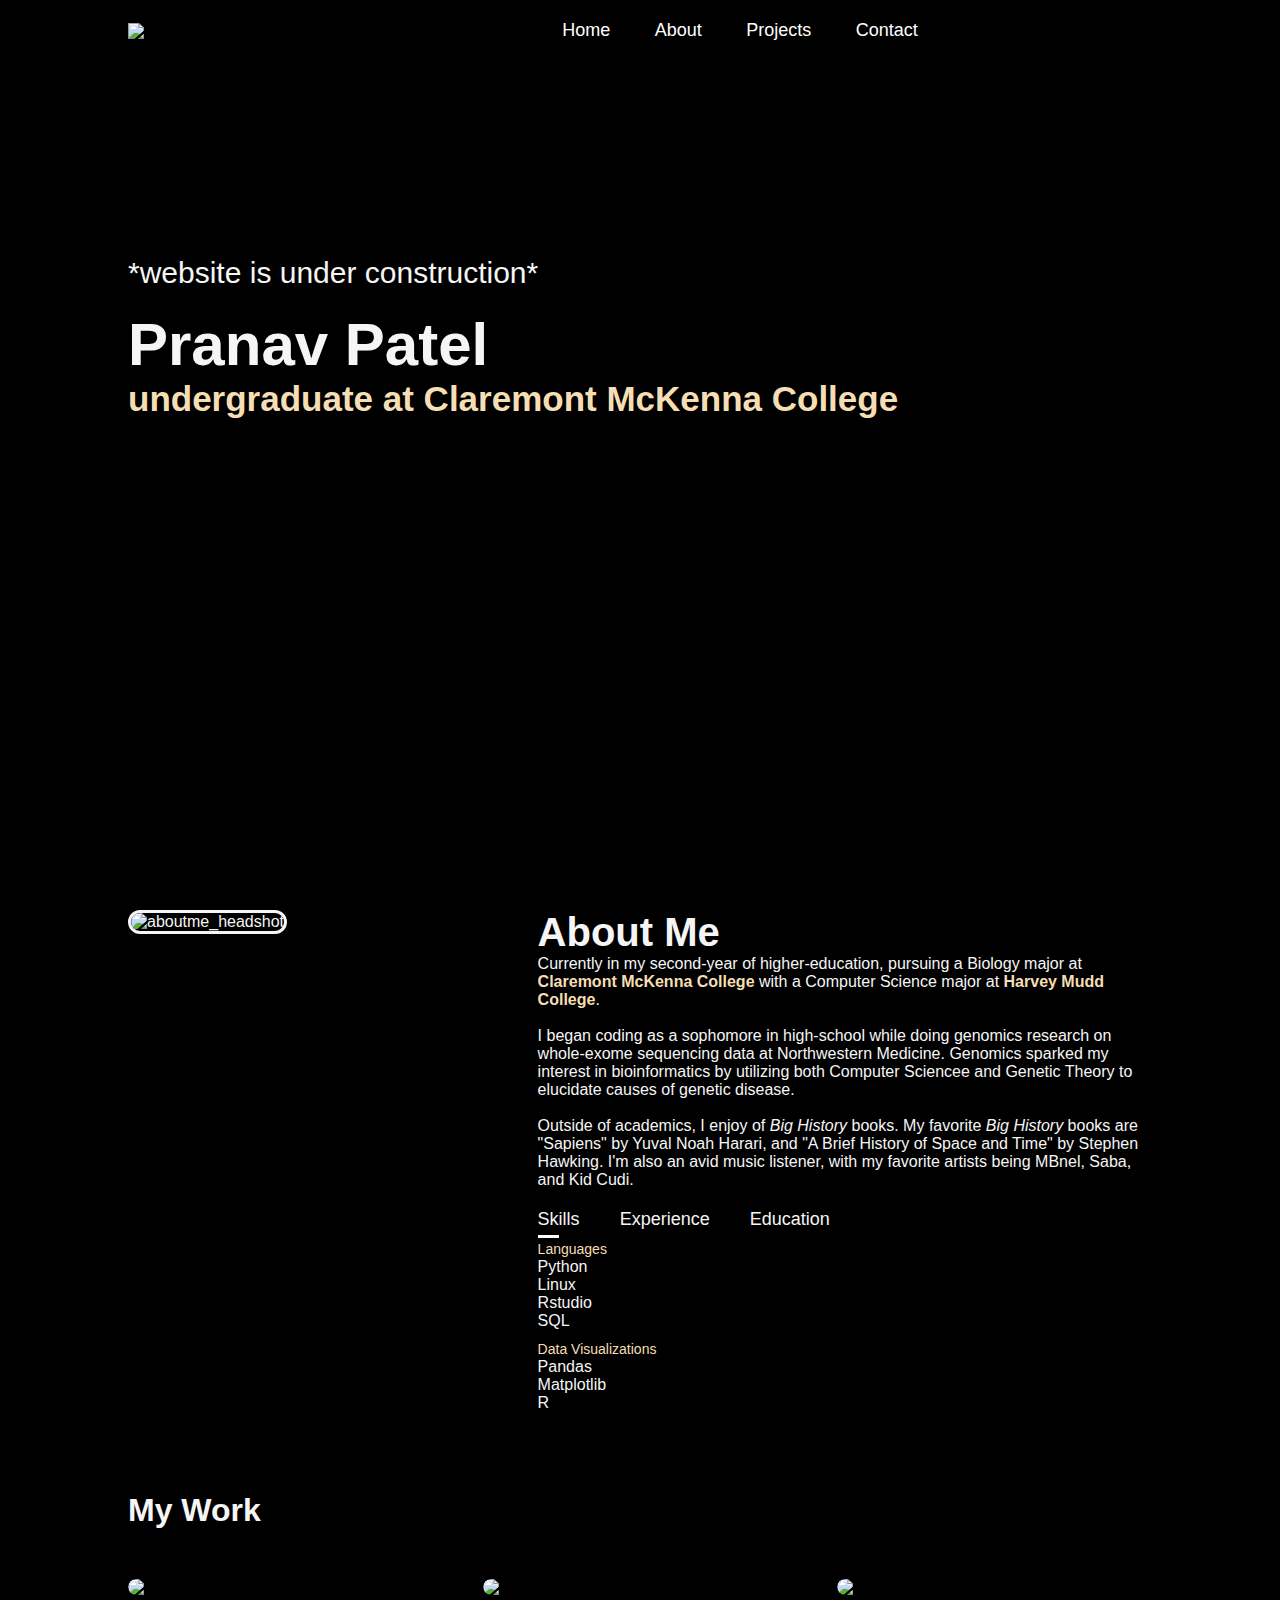
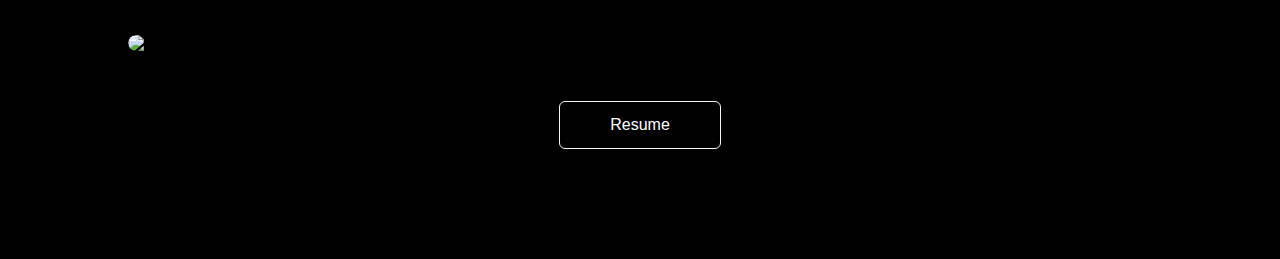
==== pranav.html @ f03106a2 "Add files via upload" ====
<!DOCTYPE html>
<html lang="en">
<head>
    <meta charset="UTF-8">
    <meta http-equiv="X-UA-Compatible", content="IE-edge">
    <meta name="viewport" content="width=device-width, initial-scale=1.0">
    <link rel="stylesheet" href="pranav.css">
    <title>Pranav Patel</title>
</head>
<body>
<div id="header">
    <div class="container">
        <nav>
            <img src="images/logo.png" class="logo">
            <ul id="top_menu">
                <li><a href="">Home</a></li>
                <li><a href="">About</a></li>
                <li><a href="">Projects</a></li>
                <li><a href="">Contact</a></li>
                <i class="fas fa-times" onclick="closemenu()"></i>
            </ul>
            <i class="fas fa-bars" onclick="openmenu()"></i>
        </nav>
        <div class="header_subtitle">
            <p>*website is under construction*</p>
            <h1>Pranav Patel</h1>
            <h2>undergraduate at Claremont McKenna College</h2>
        </div>
    </div>
</div>


<div id="about_me">
    <div class="container">
        <div class="aboutme1">
            <div class="about_headshot">
                <img src="images/aboutShot.jpg" alt="aboutme_headshot">
            </div>
            <div class="about_column2">
                <h1 class="about_head">About Me</h1>
                <p>
                    Currently in my second-year of higher-education, pursuing a Biology major at <b>Claremont McKenna College</b> with a Computer Science major at <b>Harvey Mudd College</b>. 
                    <br><br>
                    I began coding as a sophomore in high-school while doing genomics research on whole-exome sequencing data at Northwestern Medicine. Genomics sparked my interest in bioinformatics by utilizing both Computer Sciencee and Genetic Theory to elucidate causes of genetic disease. 
                    <br><br>
                    Outside of academics, I enjoy of <i>Big History </i> books. My favorite <i>Big History </i> books are "Sapiens" by Yuval Noah Harari, and "A Brief History of Space and Time" by Stephen Hawking. I'm also an avid music listener, with my favorite artists being MBnel, Saba, and Kid Cudi.
                </p>

                <div class="about_tabs">
                    <p class="about_tab_func on-tab" onclick="opentab('skills')" >Skills</p>
                    <p class="about_tab_func" onclick="opentab('experience')" >Experience</p>
                    <p class="about_tab_func" onclick="opentab('education')" >Education</p>
                </div>

                <div class="tab_container on-link" id="skills">
                    <ul>
                        <li><span>Languages</span><br>Python<br>Linux<br>Rstudio<br>SQL</li>
                        <li><span>Data Visualizations</span><br>Pandas<br>Matplotlib<br>R</li>
                    </ul>
                </div>

                <div class="tab_container" id="experience">
                    <ul>
                        <li><span>Research Intern, Northwestern Medicine, Department of Neurology '21-'23</span><br>Genomic Pipeline Development<br>Pipeline Automation<br>Data Visualizations<br>Big Data Analysis
                        </li>
                        <li><span>Student Connection, Claremont McKenna College</span><br>Data Analysis<br>Client-faced software development
                        </li>
                    </ul>
                </div>

                <div class="tab_container" id="education">
                    <ul>
                        <li><span>Claremont McKenna College '26</span><br>B.S. in Molecular Biology</li>
                        <li><span>Harvey Mudd College '26</span><br>B.S in Computer Science</li>
                        <li><span>Illinois Mathematics and Science Academy '22</span><br>High-school Diploma</li>
                    </ul>
                </div>
            </div>
        </div>
    </div>
</div>

<div id="portfolio">
    <div class="container">
        <h1 class="sub-title">My Work</h1>
        <div class="work-list">
            <div class="work">
                <img src="images/PRS.png">
                <div class="layer">
                    <h3>PRS thresholds analysis pipeline</h3>
                    <p>Pipeline generator for Rare-Variant PRS burden analysis, mostly automated</p>
                    <a href="https://github.com/drip2hardpanu/LubbeLab/tree/main/PRS"><i class="fas fa-external-link-alt"></i></a>
                </div>
            </div>
            <div class="work">
                <img src="images/dataProcessing.png">
                <div class="layer">
                    <h3>Stratification Pipeline</h3>
                    <p>Mostly automated Data Processing Pipeline: LOF inclusion, MAF stratification</p>
                    <a href="https://github.com/drip2hardpanu/LubbeLab/tree/main/DataProcessing"><i class="fas fa-external-link-alt"></i></a>
                </div>
            </div>
            <div class="work">
                <img src="images/qqPlot.png">
                <div class="layer">
                    <h3>Onset-stratification Pipeline</h3>
                    <p>Functions for stratification and investigation of genetic data dependent on onset; utilizes Pandas and Matplotlib.</p>
                    <a href="https://github.com/drip2hardpanu/LubbeLab/tree/main/Age-Stratification"><i class="fas fa-external-link-alt"></i></a>
                </div>
            </div>

            <div class="work">
                <img src="images/PD_GWAS_2022.png">
                <div class="layer">
                    <h3>Genome-Wide Association Study</h3>
                    <p>Presented at IMSAloquium 2022, downstream analyses presented at Japan Super Science Fair 2023</p>
                    <a href="https://docs.google.com/presentation/d/1Y6tyQueDBL2AmsDpgVbWooRtmVcG740E/edit?usp=sharing&ouid=107856188990542231533&rtpof=true&sd=true"><i class="fas fa-external-link-alt"></i></a>
                </div>
            </div>
        </div>
        <a href="https://drive.google.com/file/d/1cl5uzPCPrnouX1uGFLNiNd92ViCzpsr9/view?usp=sharing" class="btn">Resume</a>
    </div>
</div>

<script>
    var tabfuncs = document.getElementsByClassName("about_tab_func");
    var tabcontainers = document.getElementsByClassName("tab_container");

    function opentab(tabname){
        for(tabfunc of tabfuncs){
            tabfunc.classList.remove("on-tab");
        }
        for(tabcontainer of tabcontainers){
            tabcontainer.classList.remove("on-link"); 
        }

        event.currentTarget.classList.add("on-tab");
        document.getElementById(tabname).classList.add("on-link");
    }

</script>
</body>
</html>
---- pranav.css ----
/* Reset some default styles */
* {
    margin: 0;
    padding: 0;
    font-family: 'Lucida Sans', 'Lucida Sans Regular', 'Lucida Grande', 'Lucida Sans Unicode', Geneva, Verdana, sans-serif;
    box-sizing: border-box;
}

html{
    scroll-behavior: smooth;
}

/* Basic styling */
body {
    font-family: Georgia, 'Times New Roman', Times, serif;
    background: black;
    color: whitesmoke;
}

.logo{
    width: 200px;
}

#header{
    width: 100%;
    height: 100vh;
    background-image: url(images/headshot.jpg);
    background-position: cover;
    background-size: center;
    background-attachment: fixed;
}

.container{
    padding: 10px 10%;
}

nav{
    display: flex;
    align-items: center;
    justify-content: space-between;
    flex-wrap: wrap;
}

nav ul li{
    display: inline-block;
    list-style: none;
    margin: 10px 20px;
}

nav ul li a{
    color: #fff;
    text-decoration: none;
    font-size: 18px;
    position: relative;
}

nav ul li a::after{
    content: '';
    width: 0;
    height: 3px;
    background: wheat;
    position: absolute;
    left: 0;
    bottom: -6px;
    transition: 0.5s;
}

nav ul li a:hover::after{
    width: 100%;
}

.header_subtitle {
    margin-top: 20%;
    font-size: 30px;
}

.header_subtitle h1{
    font-size: 60px;
    margin-top: 20px;
    color: whitesmoke;
}

.header_subtitle h2{
    font-size: 35px;
    color: wheat;
}

/* about */
#about_me {
    color: whitesmoke;
}

.aboutme1{
    display: flex;
    justify-content: space-between;
    flex-wrap: wrap;
}

.about_headshot{
    flex-basis: 35%;
}

.about_headshot img{
    width: 100%;
    border-radius: 15px;
    border: 3px solid whitesmoke;
}

.about_column2{
    flex-basis: 60%;
    color: whitesmoke;
}

.about_column2 b{
    flex-basis: 60%;
    color: wheat;
}

.about_head{
    font-size: 40px;
    font-weight: 600;
    color: whitesmoke;
}

.about_tabs{
    display: flex;
    margin: 20px 0 0;
}

.about_tab_func{
    margin-right: 50px;
    font-size: 18px;
    font-weight: 500;
    cursor: pointer;
    position: relative;
}

.about_tab_func::after{
    content: '';
    width: 0;
    height: 3px;
    background: whitesmoke;
    position: absolute;
    left: 0;
    bottom: -8px;
    transition: 0.5s;
}

.about_tab_func.active-link::after{
    width: 50%;
}


.tab_container ul li{
    list-style: none;
    margin: 10px 0;
}
.tab_container ul li span{
    color: #b54769;
    font-size: 14px;
}

.tab-contents{
    display: none;
}
.tab-contents.active-tab{
    display: block;
}

.about_column2{
    grid-column: 2;
}


.about_tab_func{
    margin-right: 40px;
    font-size: 18px;
    font-weight: 500;
    cursor: pointer;
    position: relative;
}

.about_tab_func::after{
    contain: '';
    width: 0;
    height: 3px;
    background: white;
    position: absolute;
    left: 0;
    bottom: -8px;
    transition: 0.5s ;
}

.about_tab_func.on-tab::after{
    width: 50%;
}
.tab_container ul li{
    list-style: none;
    margin: 10px 0;
}

.tab_container ul li span{
    color: wheat;
    font-size: 14px;
}

.tab_container{
    display: none;
}

.tab_container.on-link{
    display:block;
}

/*portfolio*/

#portfolio{
    padding: 50px 0;
}
.work-list{
    display: grid;
    grid-template-columns: repeat(auto-fit, minmax(250px, 1fr));
    grid-gap: 40px;
    margin-top: 50px;
}
.work{
    border-radius: 10px;
    position: relative;
    overflow: hidden;
}
.work img{
    width: 100%;
    border-radius: 10px;
    display: block;
    transition: transform 0.5s;
}
.layer{
    width: 100%;
    height: 0;
    background: linear-gradient(rgba(0,0,0,0.6), black);
    border-radius: 10px;
    position: absolute;
    left: 0;
    bottom: 0;
    overflow: hidden;
    display: flex;
    align-items: center;
    justify-content: center;
    flex-direction: column;
    padding: 0 40px;
    text-align: center;
    font-size: 14px;
   transition: height 0.5s;
}
.layer h3{
    font-weight: 500;
    margin-bottom: 20px;
}
.layer a{
    margin-top: 20px;
    color: whitesmoke;
    text-decoration: none;
    font-size: 18px;
    line-height: 60px;
    background: #fff;
    width: 60px;
    height: 60px;
    border-radius: 50%;
    text-align: center;
}
.work:hover img{
    transform: scale(1.1);
}
.work:hover .layer{
    height: 100%;
}
.btn{
    display: block;
    margin: 50px auto;
    width: fit-content;
    border: 1px solid whitesmoke;
    padding: 14px 50px;
    border-radius: 6px;
    text-decoration: none;
    color: #fff;
    transition: background 0.5s;
}
.btn:hover{
    background: whitesmoke;
}
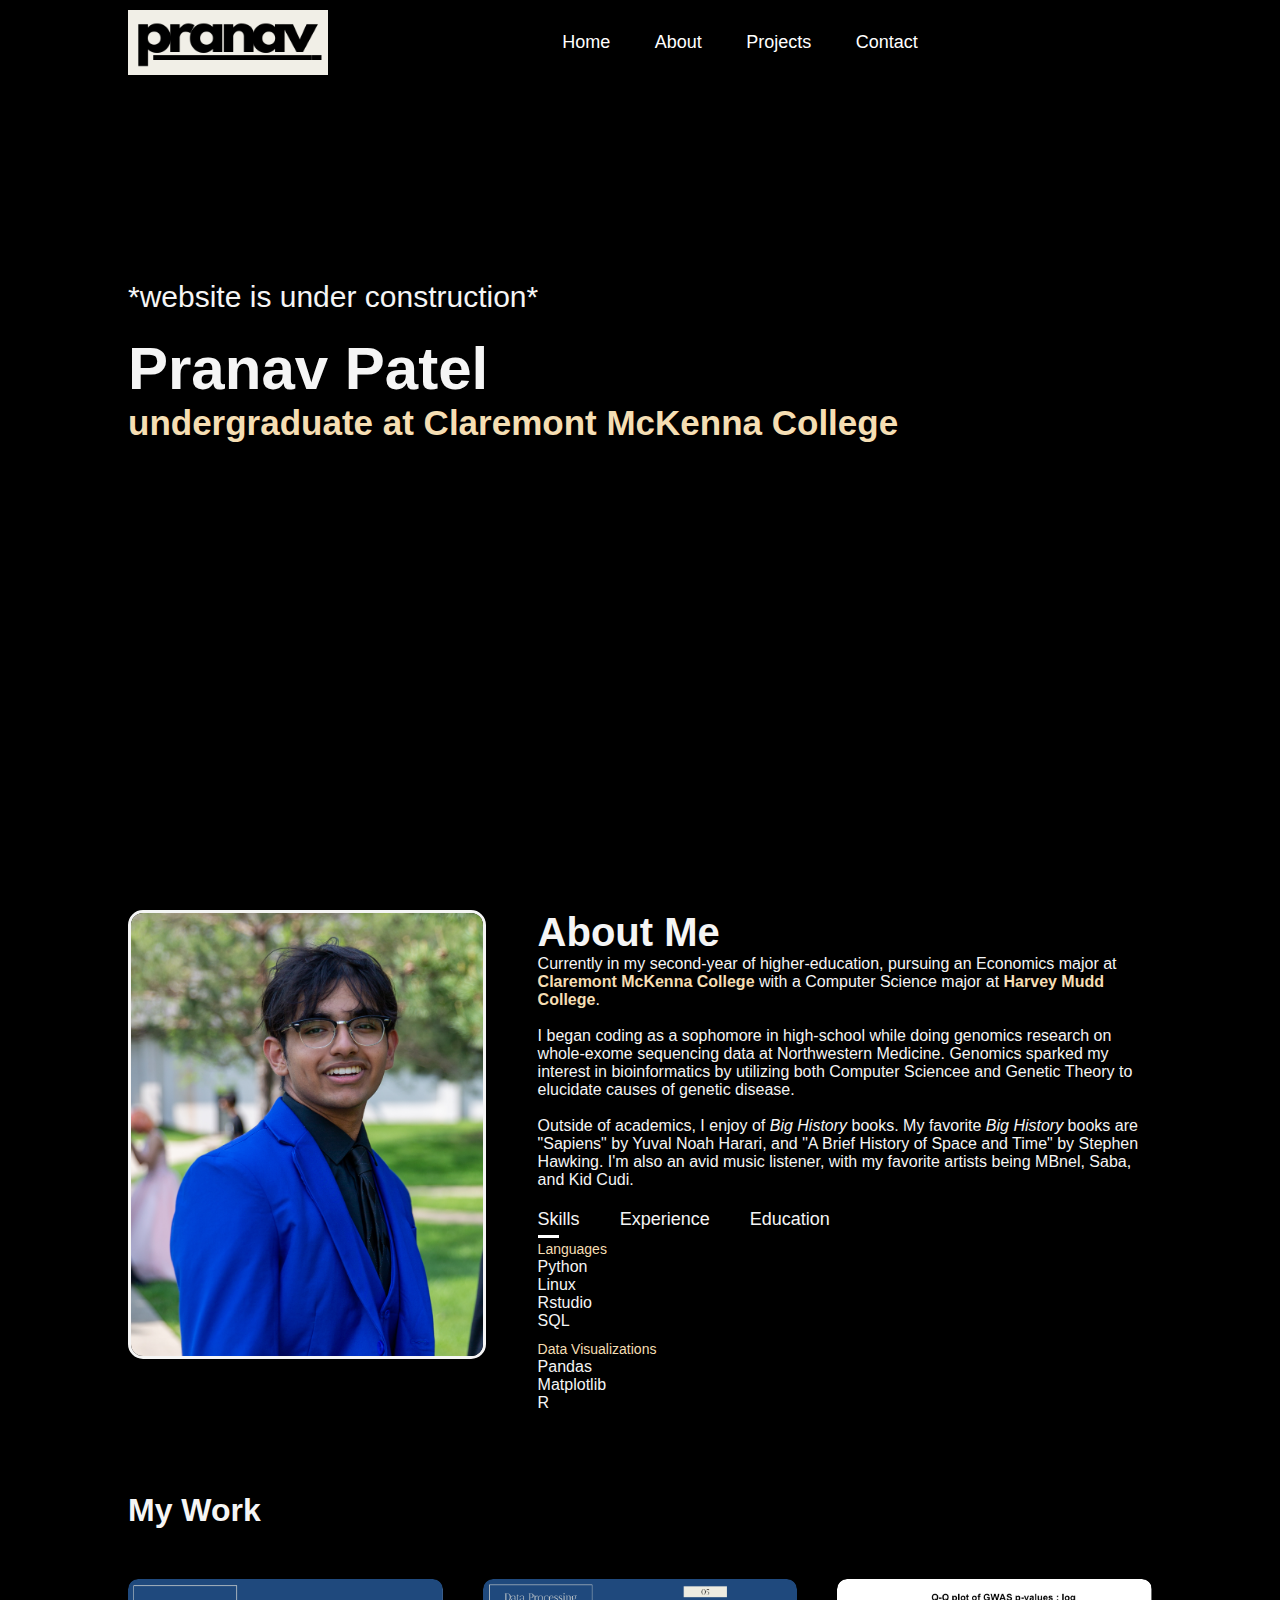
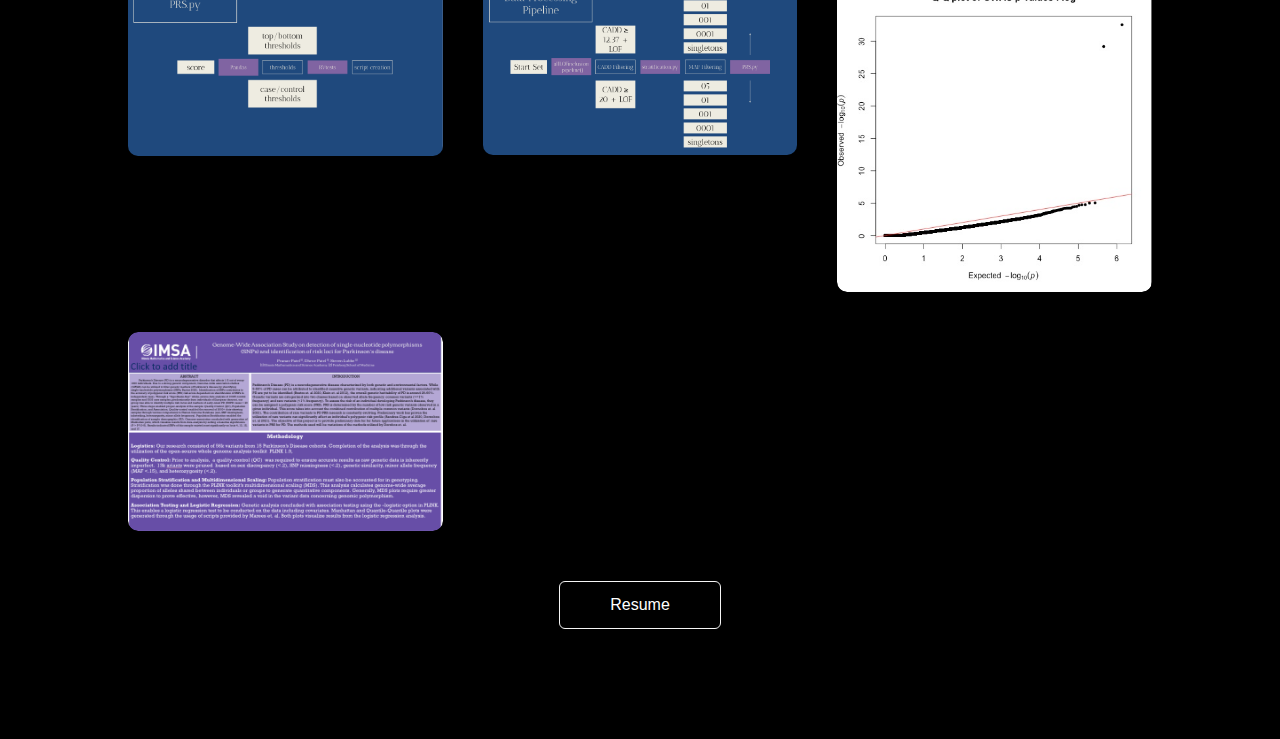
==== commit 5e17d568: "Update pranav.html" ====
--- a/pranav.html
+++ b/pranav.html
@@ -39,7 +39,7 @@
             <div class="about_column2">
                 <h1 class="about_head">About Me</h1>
                 <p>
-                    Currently in my second-year of higher-education, pursuing a Biology major at <b>Claremont McKenna College</b> with a Computer Science major at <b>Harvey Mudd College</b>. 
+                    Currently in my second-year of higher-education, pursuing an Economics major at <b>Claremont McKenna College</b> with a Computer Science major at <b>Harvey Mudd College</b>. 
                     <br><br>
                     I began coding as a sophomore in high-school while doing genomics research on whole-exome sequencing data at Northwestern Medicine. Genomics sparked my interest in bioinformatics by utilizing both Computer Sciencee and Genetic Theory to elucidate causes of genetic disease. 
                     <br><br>
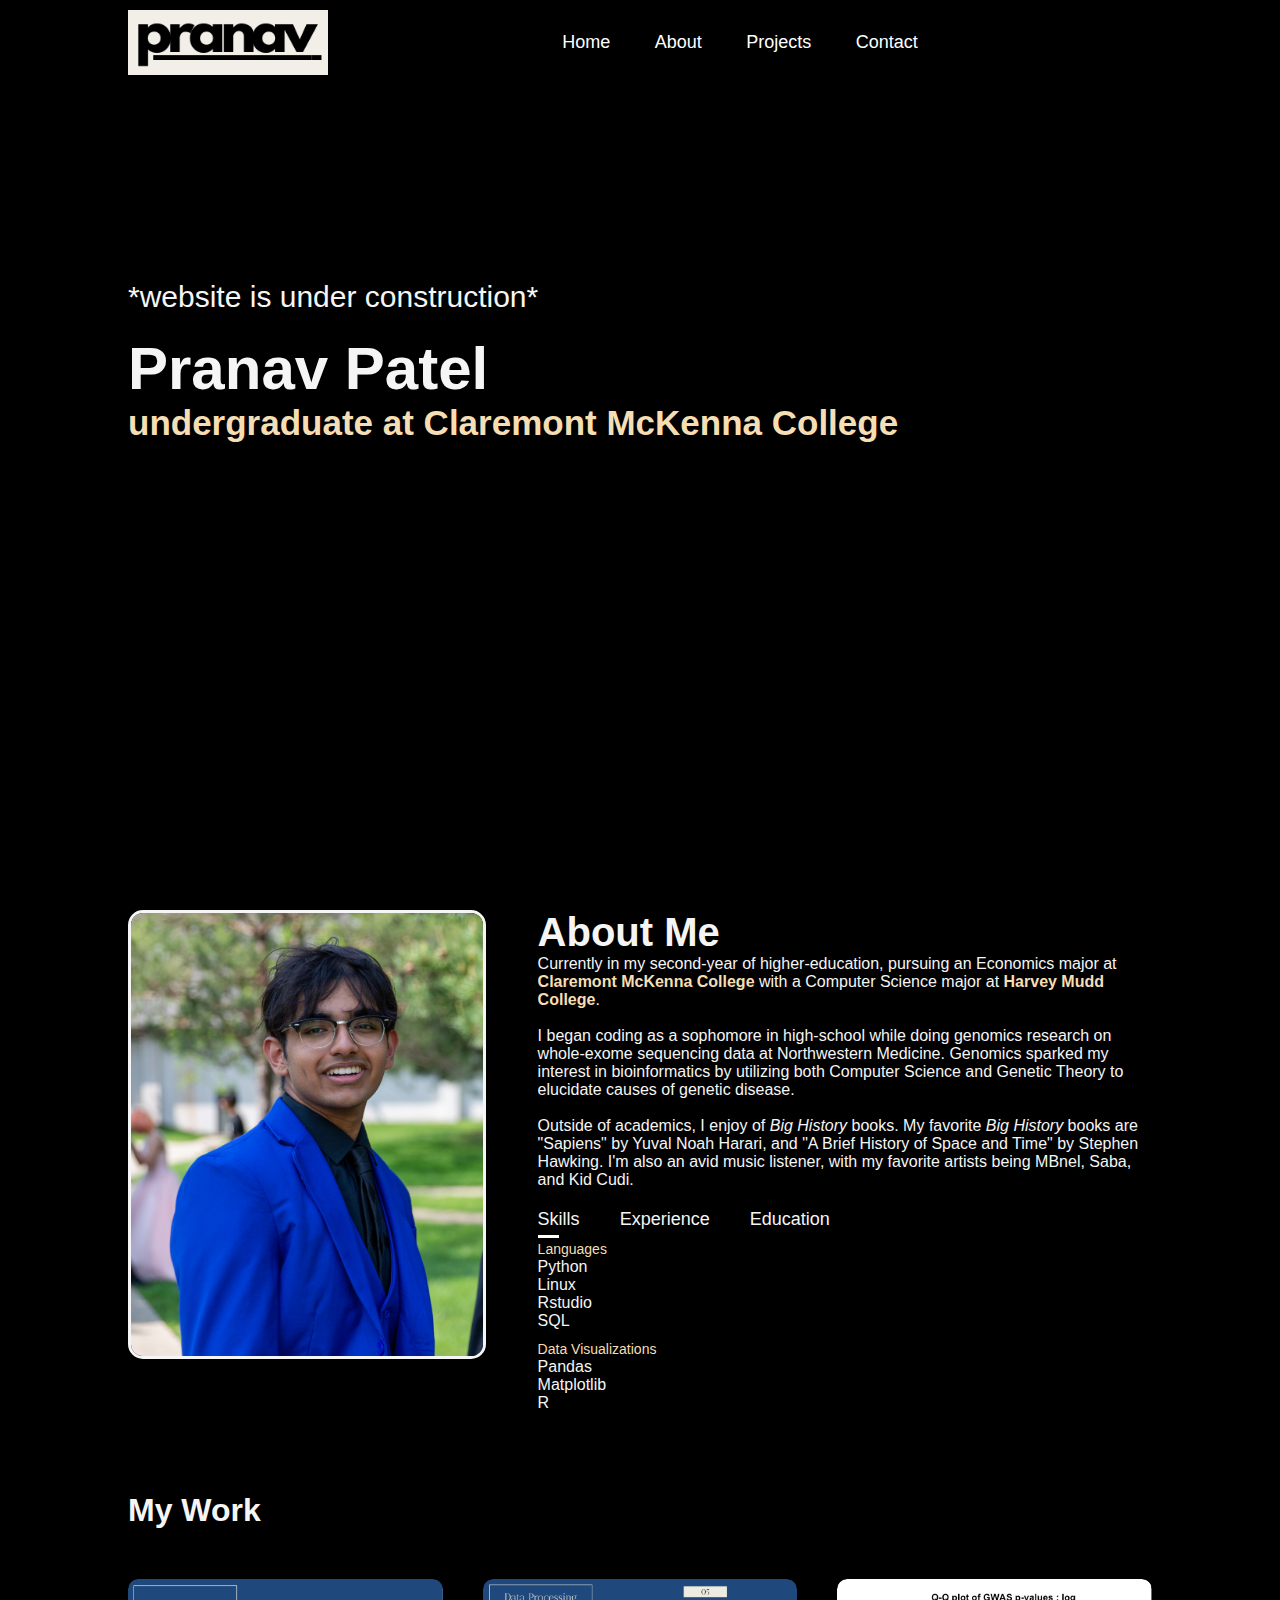
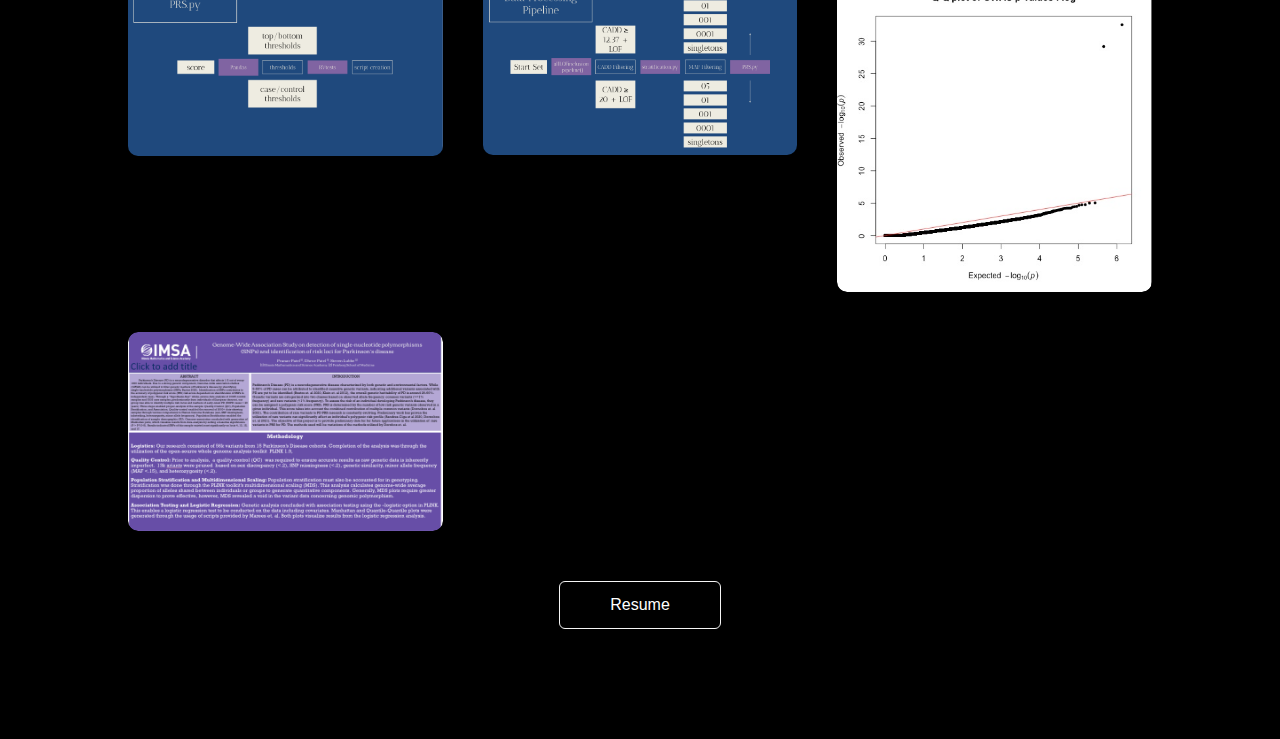
==== commit aba6fc0e: "Update pranav.html" ====
--- a/pranav.html
+++ b/pranav.html
@@ -41,7 +41,7 @@
                 <p>
                     Currently in my second-year of higher-education, pursuing an Economics major at <b>Claremont McKenna College</b> with a Computer Science major at <b>Harvey Mudd College</b>. 
                     <br><br>
-                    I began coding as a sophomore in high-school while doing genomics research on whole-exome sequencing data at Northwestern Medicine. Genomics sparked my interest in bioinformatics by utilizing both Computer Sciencee and Genetic Theory to elucidate causes of genetic disease. 
+                    I began coding as a sophomore in high-school while doing genomics research on whole-exome sequencing data at Northwestern Medicine. Genomics sparked my interest in bioinformatics by utilizing both Computer Science and Genetic Theory to elucidate causes of genetic disease. 
                     <br><br>
                     Outside of academics, I enjoy of <i>Big History </i> books. My favorite <i>Big History </i> books are "Sapiens" by Yuval Noah Harari, and "A Brief History of Space and Time" by Stephen Hawking. I'm also an avid music listener, with my favorite artists being MBnel, Saba, and Kid Cudi.
                 </p>
